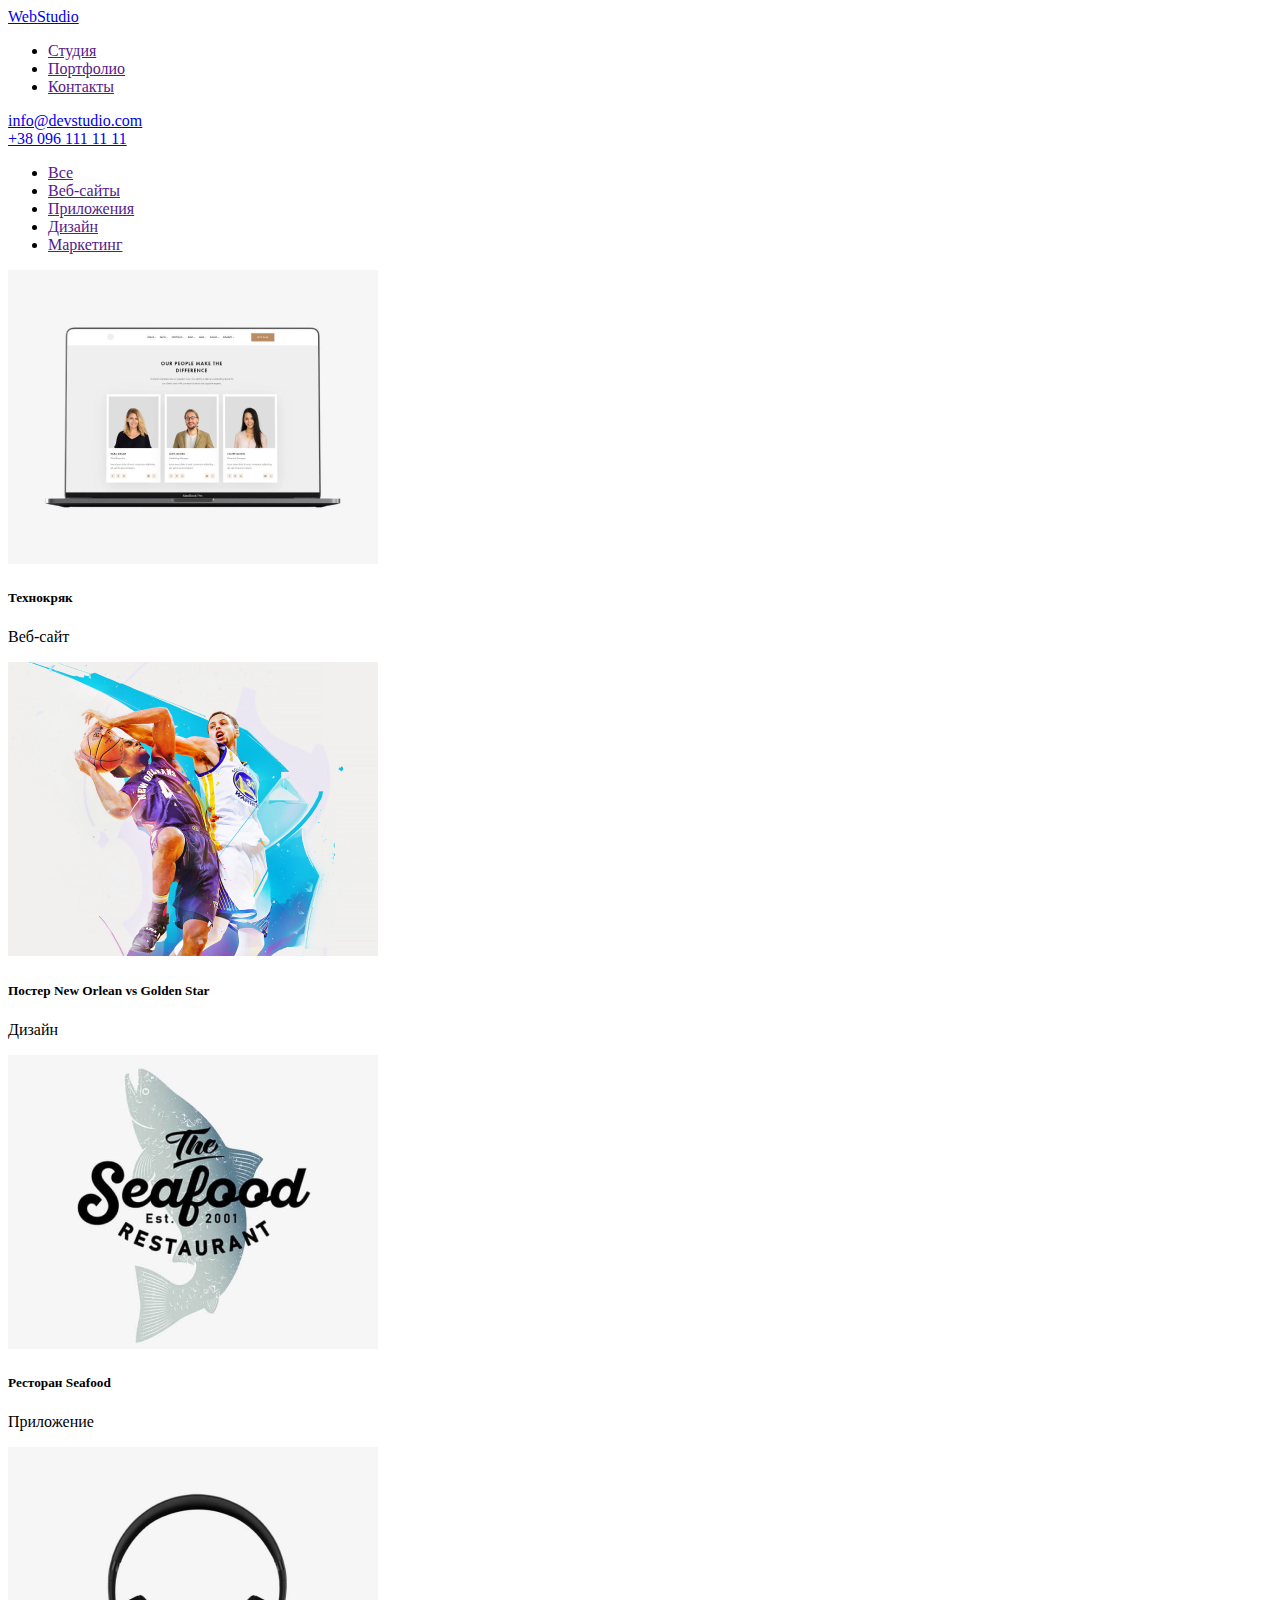
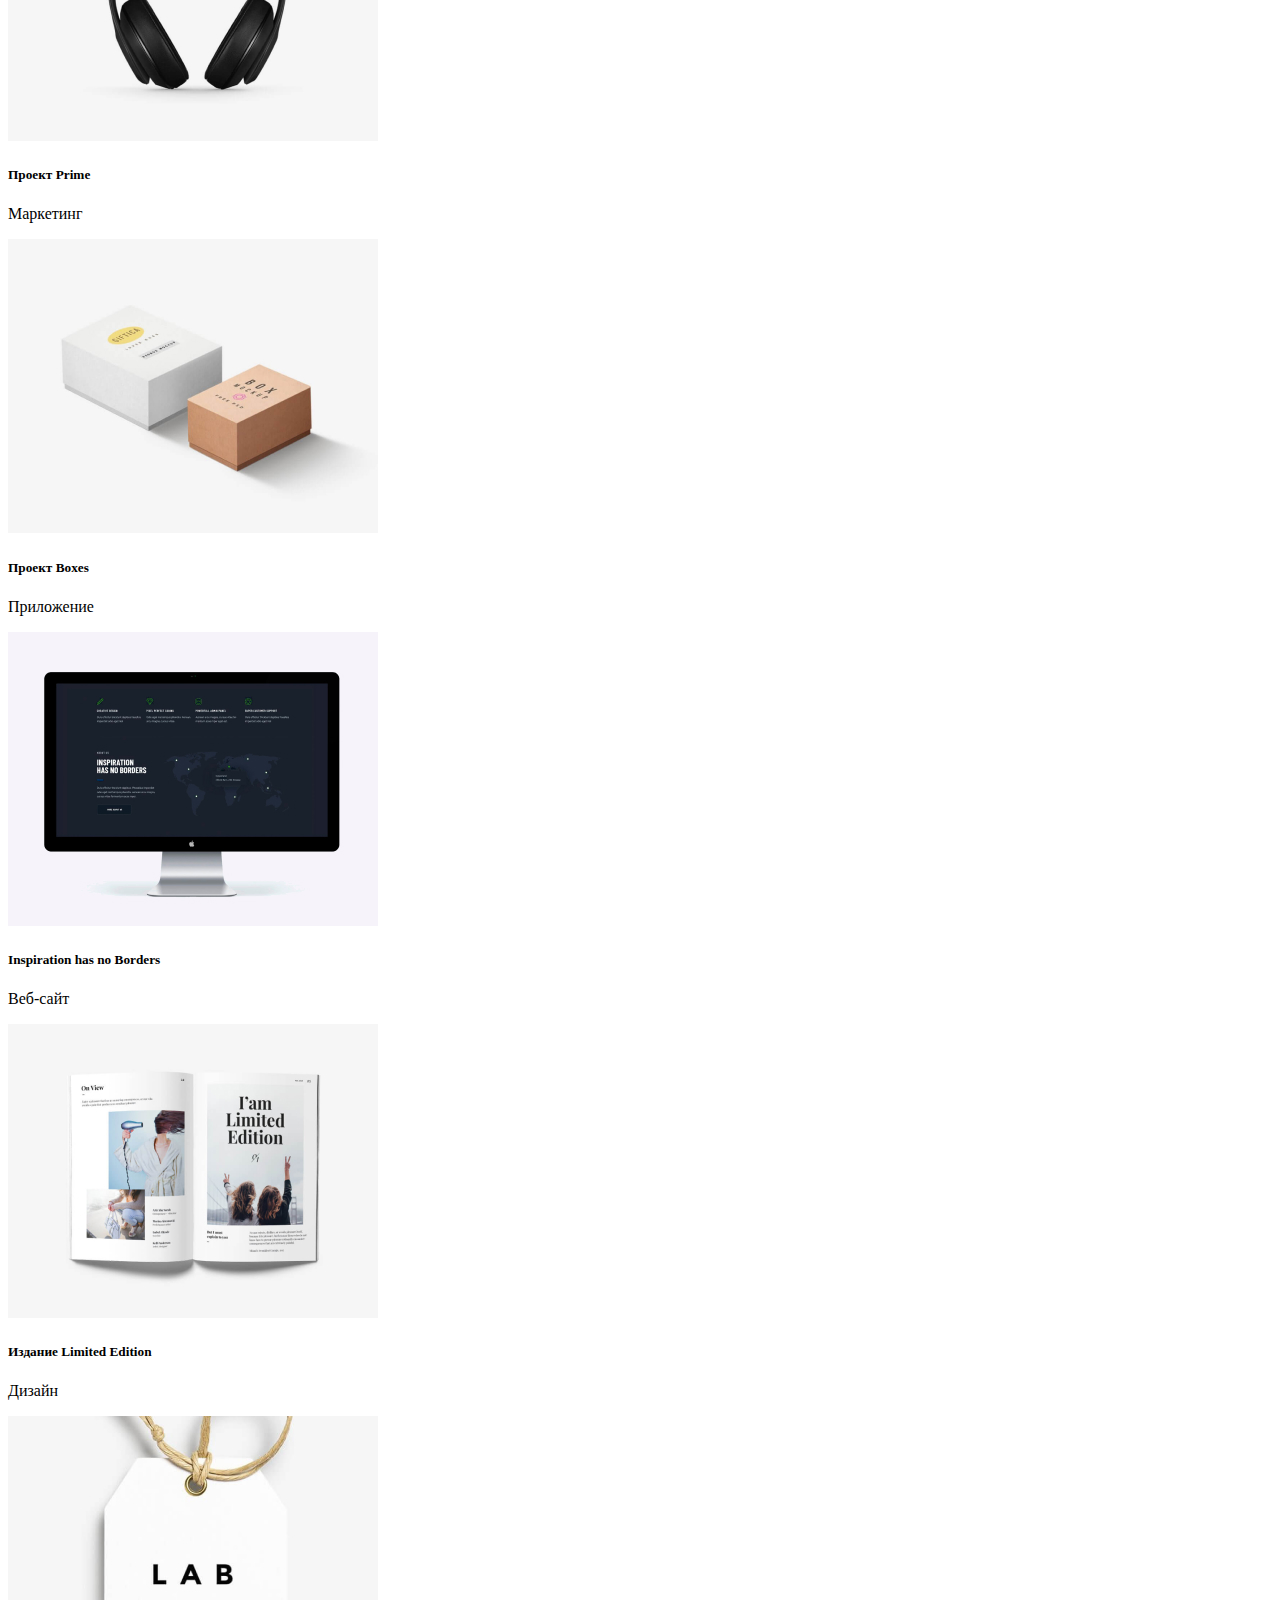
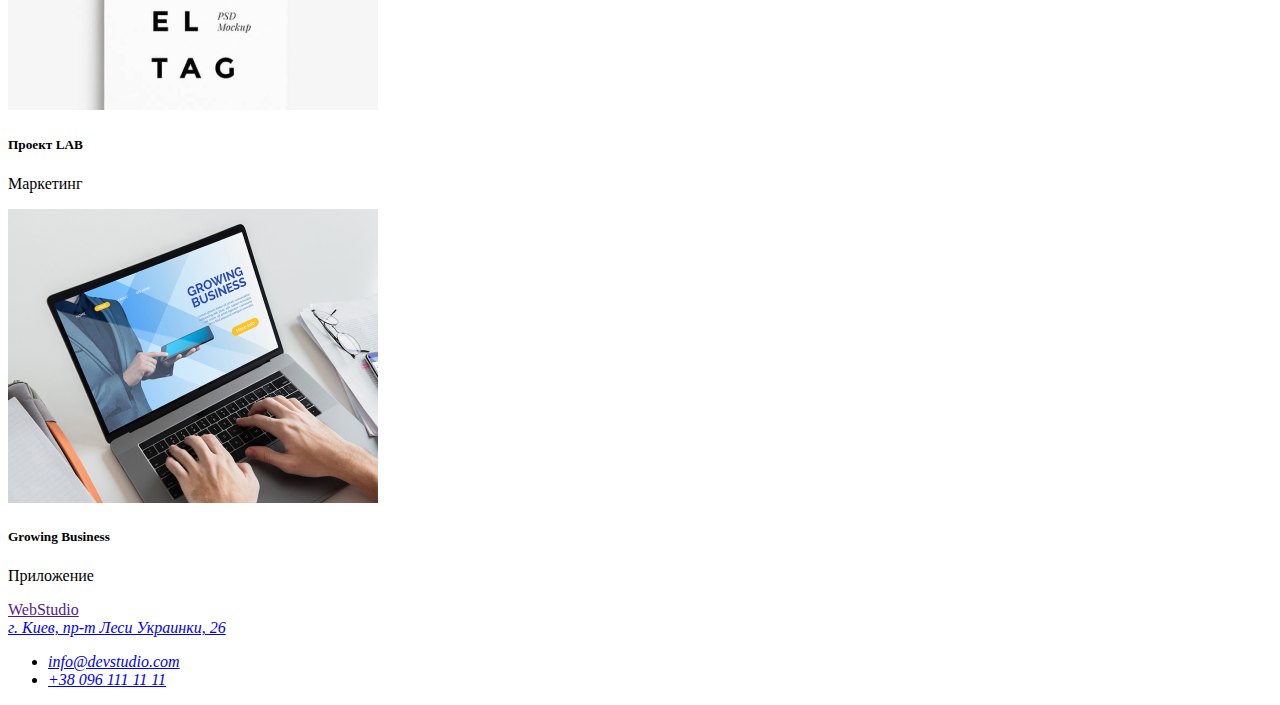
==== portfolio.html @ 35eb5182 "зміни" ====
<!DOCTYPE html>
<html lang="ru">
<head>
    <meta charset="UTF-8">
    <meta http-equiv="X-UA-Compatible" content="IE=edge">
    <meta name="viewport" content="width=device-width, initial-scale=1.0">
    <title>Document</title>
    <link rel="stylesheet" href="./css/style.css"/>
</head>
<body>
    <header>
        <!-- Шапка-->
        <nav>
            <a href="index.html">WebStudio
            </a>
            <ul>
                <li><a href="">Студия</a></li>
                <li><a href="">Портфолио</a></li>
                <li><a href="">Контакты</a></li>
            </ul>
            <div>
                <a href="emailto:info@devstudio.com">info@devstudio.com</a>
            </div>
            <div>
                <a href="tel:+380961111111">+38 096 111 11 11</a>
            </div>
        </nav>
    </header>
   <section>
        <ul>
            <li> <a href="">Все</a></li>
            <li><a href="">Веб-сайты</a></li>
            <li><a href="">Приложения</a></li>
            <li><a href="">Дизайн</a></li>
            <li><a href="">Маркетинг</a></li>
        </ul>
        <img src="./img/tehnokrjar.jpg " alt="tehnokrjar">
        <h5>Технокряк</h5>
        <p>Веб-сайт</p>
        <img src="/img/posternew.jpg" alt="posternew">
        <h5>Постер New Orlean vs Golden Star</h5>
        <p>Дизайн</p>
        <img src="/img/restaurantseafood.jpg" alt="restaurantseafood">
        <h5>Ресторан Seafood</h5>
        <p>Приложение</p>
        <img src="/img/proektprime.jpg" alt="proektprime">
        <h5>Проект Prime</h5>
        <p>Маркетинг</p>
        <img src="/img/proektboxes.jpg" alt="proektboxes">
        <h5>Проект Boxes</h5>
        <p>Приложение</p>
        <img src="/img/inspiration.jpg" alt="inspiration">
        <h5>Inspiration has no Borders</h5>
        <p>Веб-сайт</p>
        <img src="/img/limitededition.jpg" alt="limitededition">
        <h5>Издание Limited Edition</h5>
        <p>Дизайн</p>
        <img src="/img/lab.jpg" alt="lab">
        <h5>Проект LAB</h5>
        <p>Маркетинг</p>
        <img src="/img/growingbusiness.jpg" alt="growingbusiness">
        <h5>Growing Business</h5>
        <p>Приложение</p>
    </section>
    <footer>
        <a href="">WebStudio</a>
        <address> 
            <a href ="https://goo.gl/maps/iSGh88m7pJfPSvSG9" target="blank" >г. Киев, пр-т Леси Украинки, 26</a> 
        </address>
        <address>
        <ul>
            <li><a href="emailto:info@devstudio.com">info@devstudio.com</a></li>
            <li><a href="tel:+380961111111">+38 096 111 11 11</a></li>
        </ul>
        </address>
    </footer>
</body>
</html>
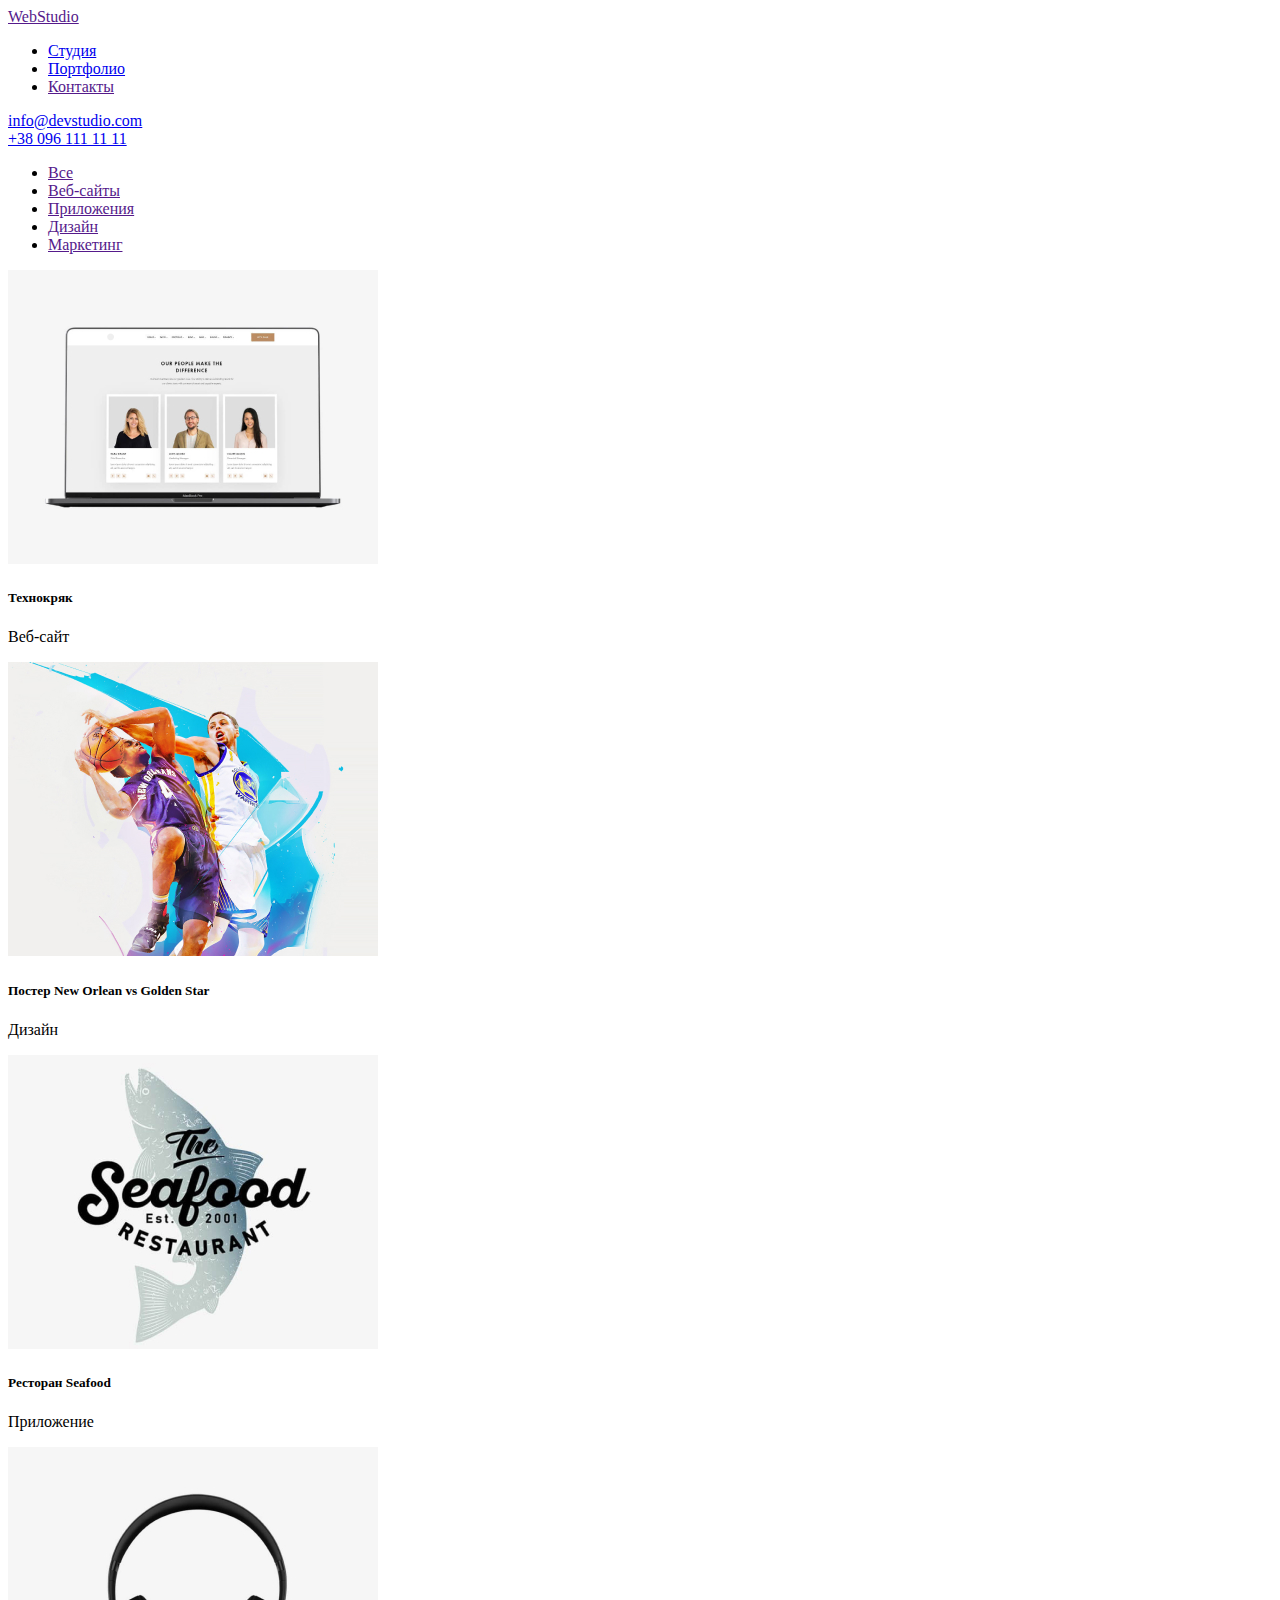
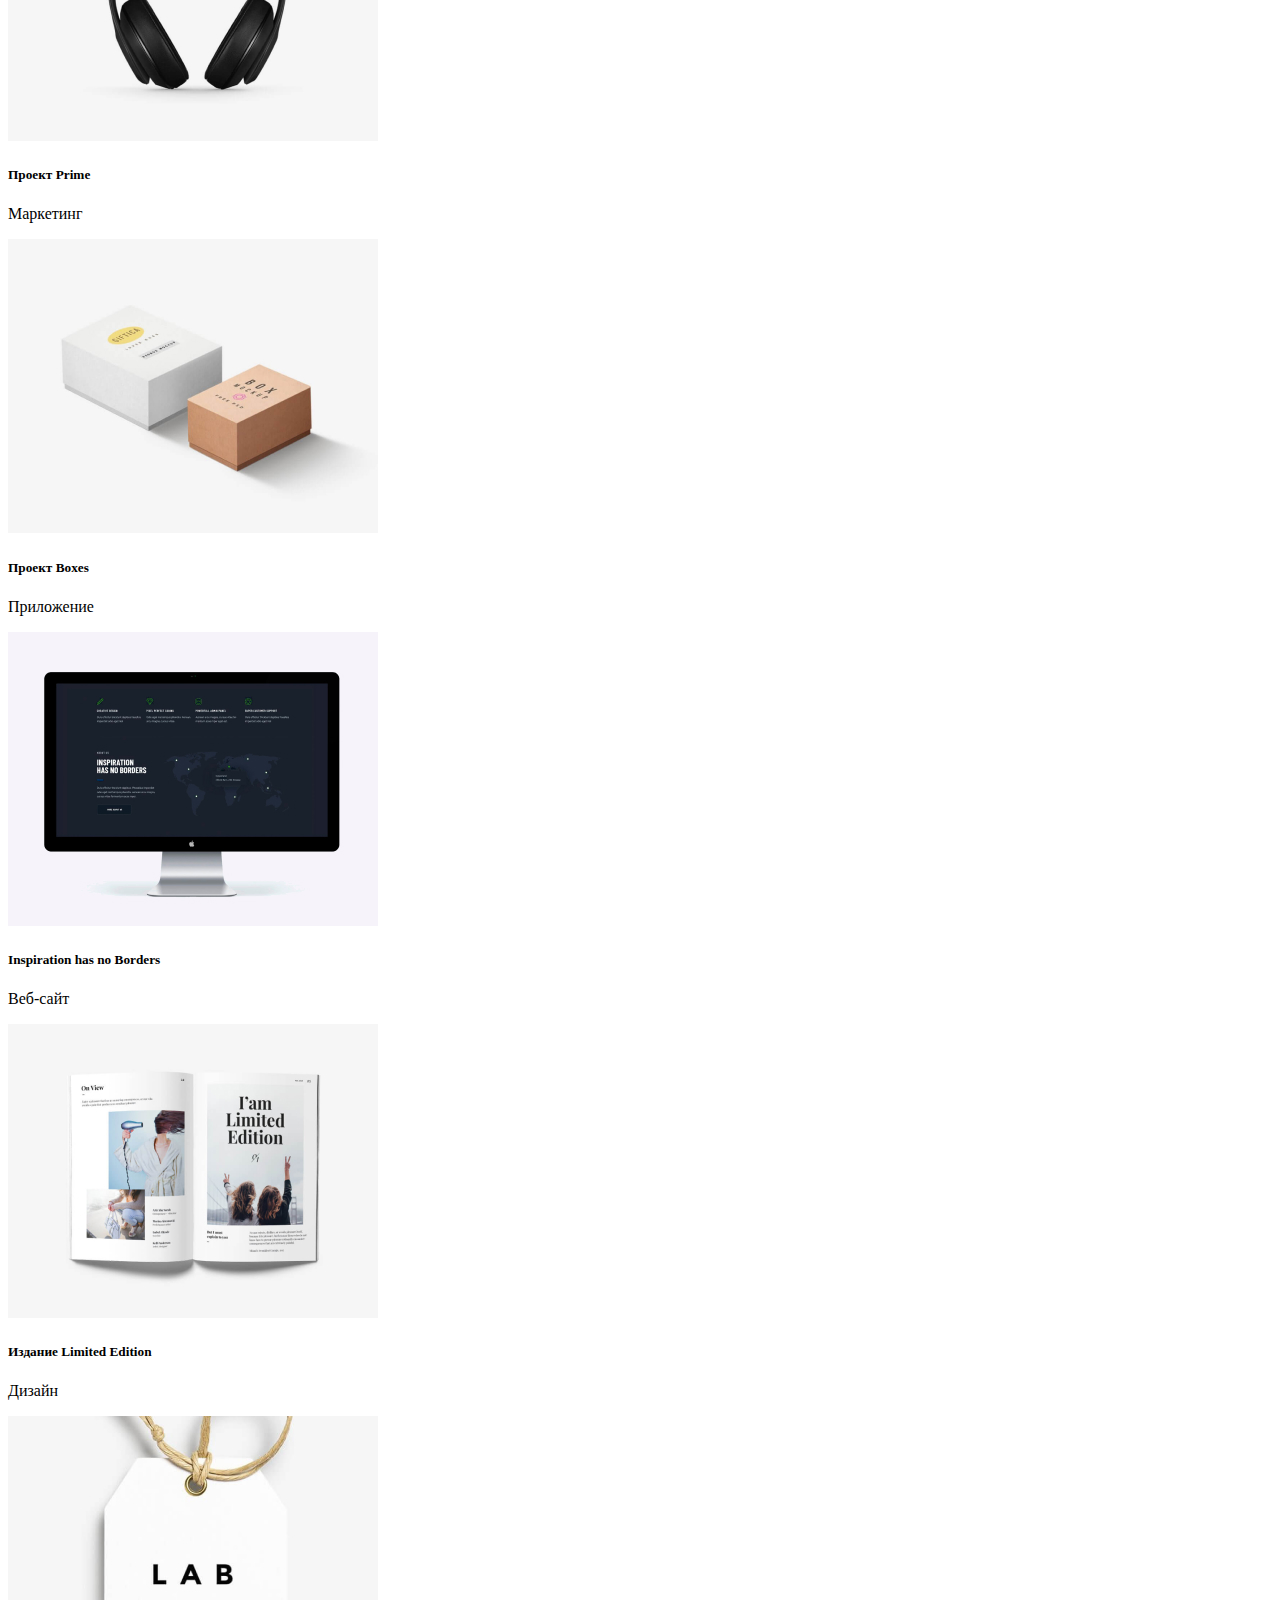
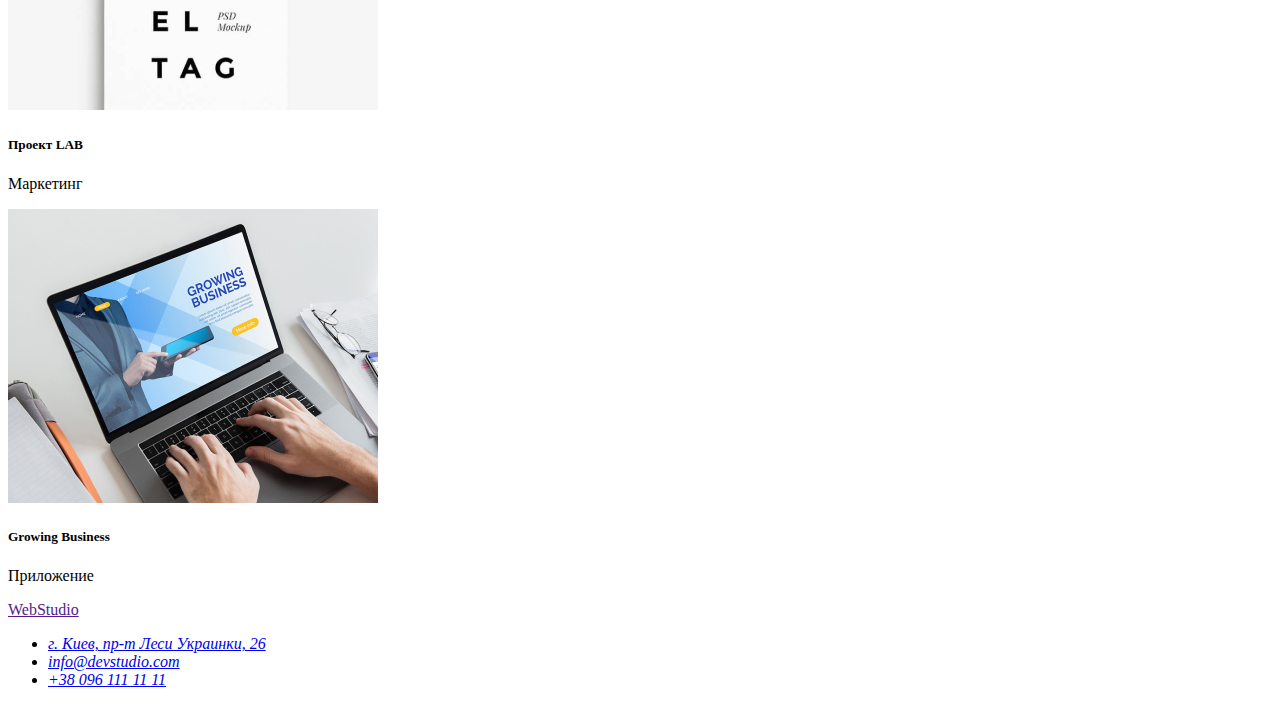
==== commit 87c61ce3: "changes" ====
--- a/portfolio.html
+++ b/portfolio.html
@@ -11,22 +11,24 @@
     <header>
         <!-- Шапка-->
         <nav>
-            <a href="index.html">WebStudio
+            <a href="">WebStudio
             </a>
             <ul>
-                <li><a href="">Студия</a></li>
-                <li><a href="">Портфолио</a></li>
+                <li><a href="./index.html">Студия</a></li>
+                <li><a href="./portfolio.html">Портфолио</a></li>
                 <li><a href="">Контакты</a></li>
             </ul>
             <div>
-                <a href="emailto:info@devstudio.com">info@devstudio.com</a>
+                <a href="mailto:info@devstudio.com">info@devstudio.com</a>
             </div>
             <div>
                 <a href="tel:+380961111111">+38 096 111 11 11</a>
             </div>
         </nav>
     </header>
+
    <section>
+       <!--Фільтр-->
         <ul>
             <li> <a href="">Все</a></li>
             <li><a href="">Веб-сайты</a></li>
@@ -34,44 +36,43 @@
             <li><a href="">Дизайн</a></li>
             <li><a href="">Маркетинг</a></li>
         </ul>
-        <img src="./img/tehnokrjar.jpg " alt="tehnokrjar">
+        <!--портфоліо-->
+        <img src="./img/tehnokrjar.jpg " alt="tehnokrjar" width="370">
         <h5>Технокряк</h5>
         <p>Веб-сайт</p>
-        <img src="/img/posternew.jpg" alt="posternew">
+        <img src="./img/posternew.jpg" alt="posternew" width="370">
         <h5>Постер New Orlean vs Golden Star</h5>
         <p>Дизайн</p>
-        <img src="/img/restaurantseafood.jpg" alt="restaurantseafood">
+        <img src="./img/restaurantseafood.jpg" alt="restaurantseafood" width="370">
         <h5>Ресторан Seafood</h5>
         <p>Приложение</p>
-        <img src="/img/proektprime.jpg" alt="proektprime">
+        <img src="./img/proektprime.jpg" alt="proektprime" width="370">
         <h5>Проект Prime</h5>
         <p>Маркетинг</p>
-        <img src="/img/proektboxes.jpg" alt="proektboxes">
+        <img src="./img/proektboxes.jpg" alt="proektboxes" width="370">
         <h5>Проект Boxes</h5>
         <p>Приложение</p>
-        <img src="/img/inspiration.jpg" alt="inspiration">
+        <img src="./img/inspiration.jpg" alt="inspiration" width="370">
         <h5>Inspiration has no Borders</h5>
         <p>Веб-сайт</p>
-        <img src="/img/limitededition.jpg" alt="limitededition">
+        <img src="./img/limitededition.jpg" alt="limitededition" width="370">
         <h5>Издание Limited Edition</h5>
         <p>Дизайн</p>
-        <img src="/img/lab.jpg" alt="lab">
+        <img src="./img/lab.jpg" alt="lab" width="370">
         <h5>Проект LAB</h5>
         <p>Маркетинг</p>
-        <img src="/img/growingbusiness.jpg" alt="growingbusiness">
+        <img src="./img/growingbusiness.jpg" alt="growingbusiness" width="370">
         <h5>Growing Business</h5>
         <p>Приложение</p>
     </section>
     <footer>
         <a href="">WebStudio</a>
-        <address> 
-            <a href ="https://goo.gl/maps/iSGh88m7pJfPSvSG9" target="blank" >г. Киев, пр-т Леси Украинки, 26</a> 
-        </address>
         <address>
-        <ul>
-            <li><a href="emailto:info@devstudio.com">info@devstudio.com</a></li>
-            <li><a href="tel:+380961111111">+38 096 111 11 11</a></li>
-        </ul>
+            <ul>
+                <li> <a href="https://goo.gl/maps/f1McvQRz6KP4o4kd8" target="blank" rel="noopener noreferrer"> г. Киев, пр-т Леси Украинки, 26</a></li>
+                <li><a href="mailto:info@devstudio.com ">info@devstudio.com</a></li>
+                <li><a href="tel:+380961111111" >+38 096 111 11 11</a></li>
+            </ul>
         </address>
     </footer>
 </body>
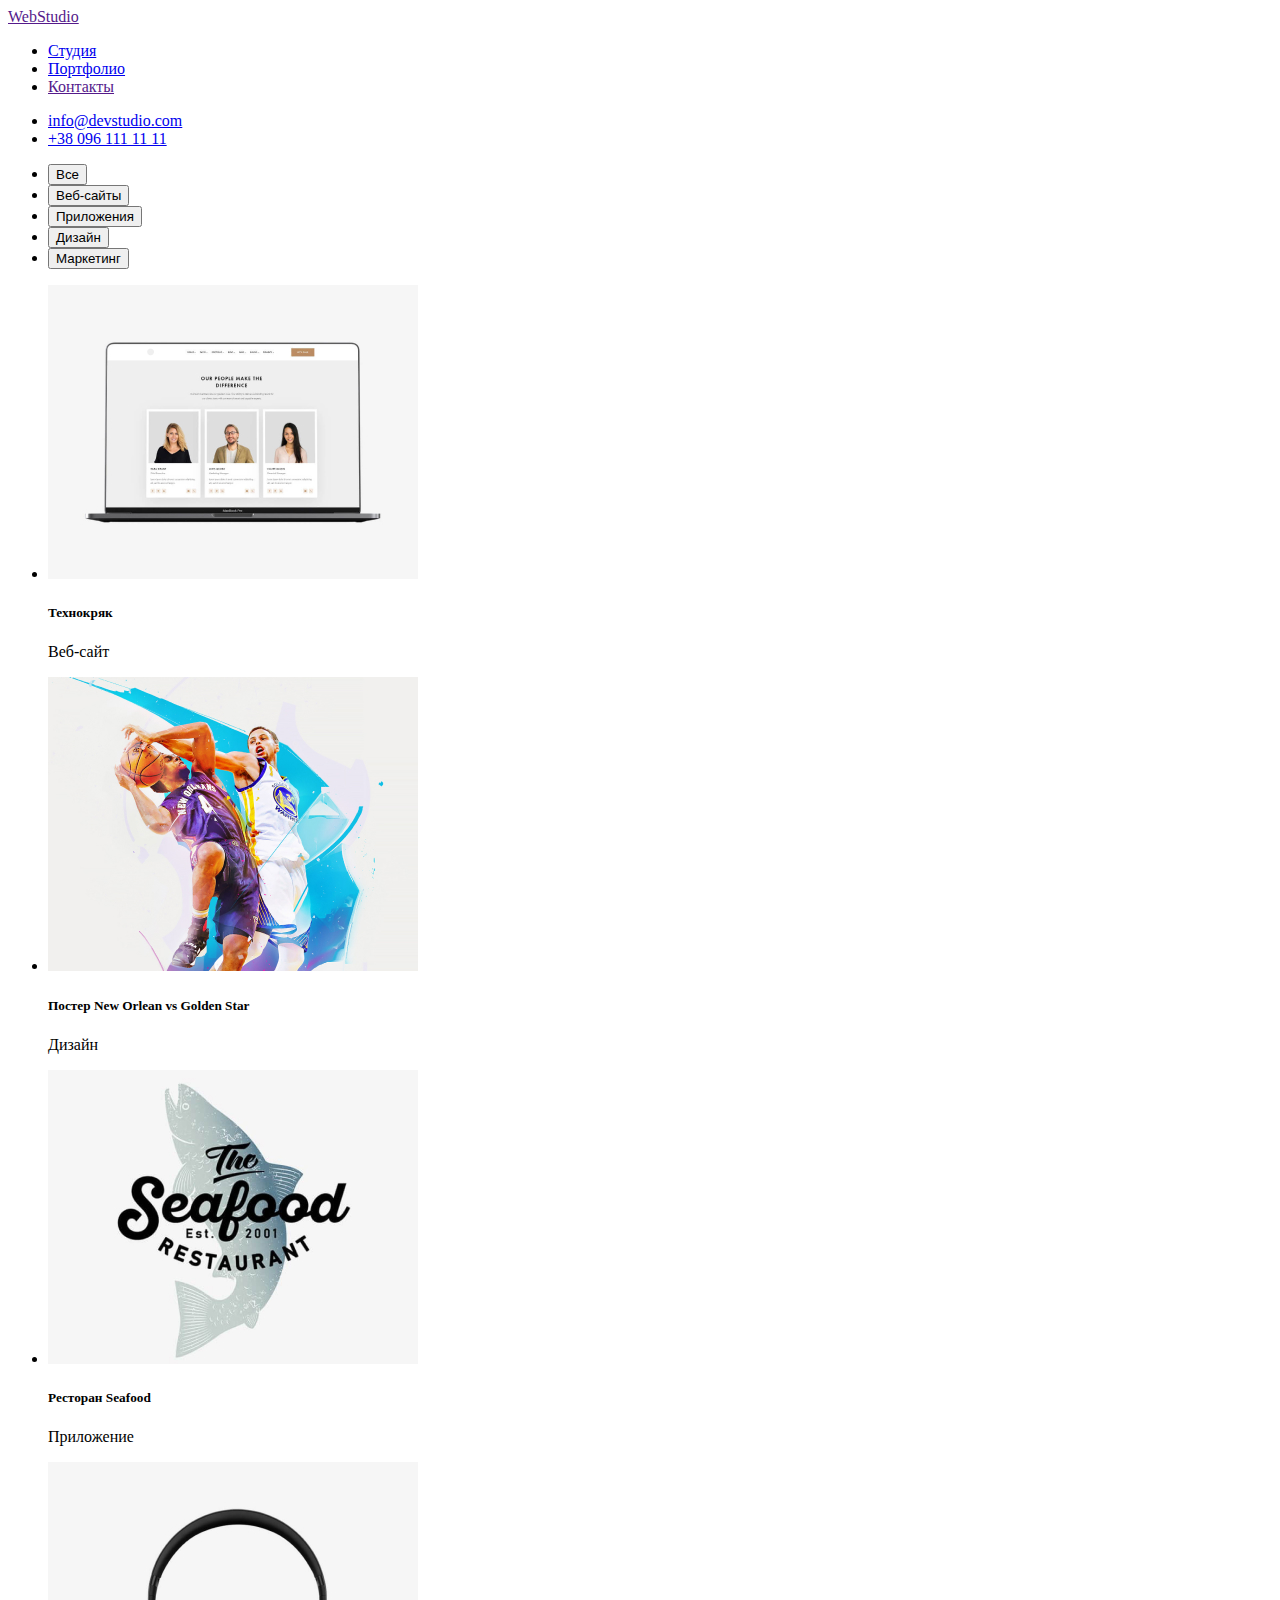
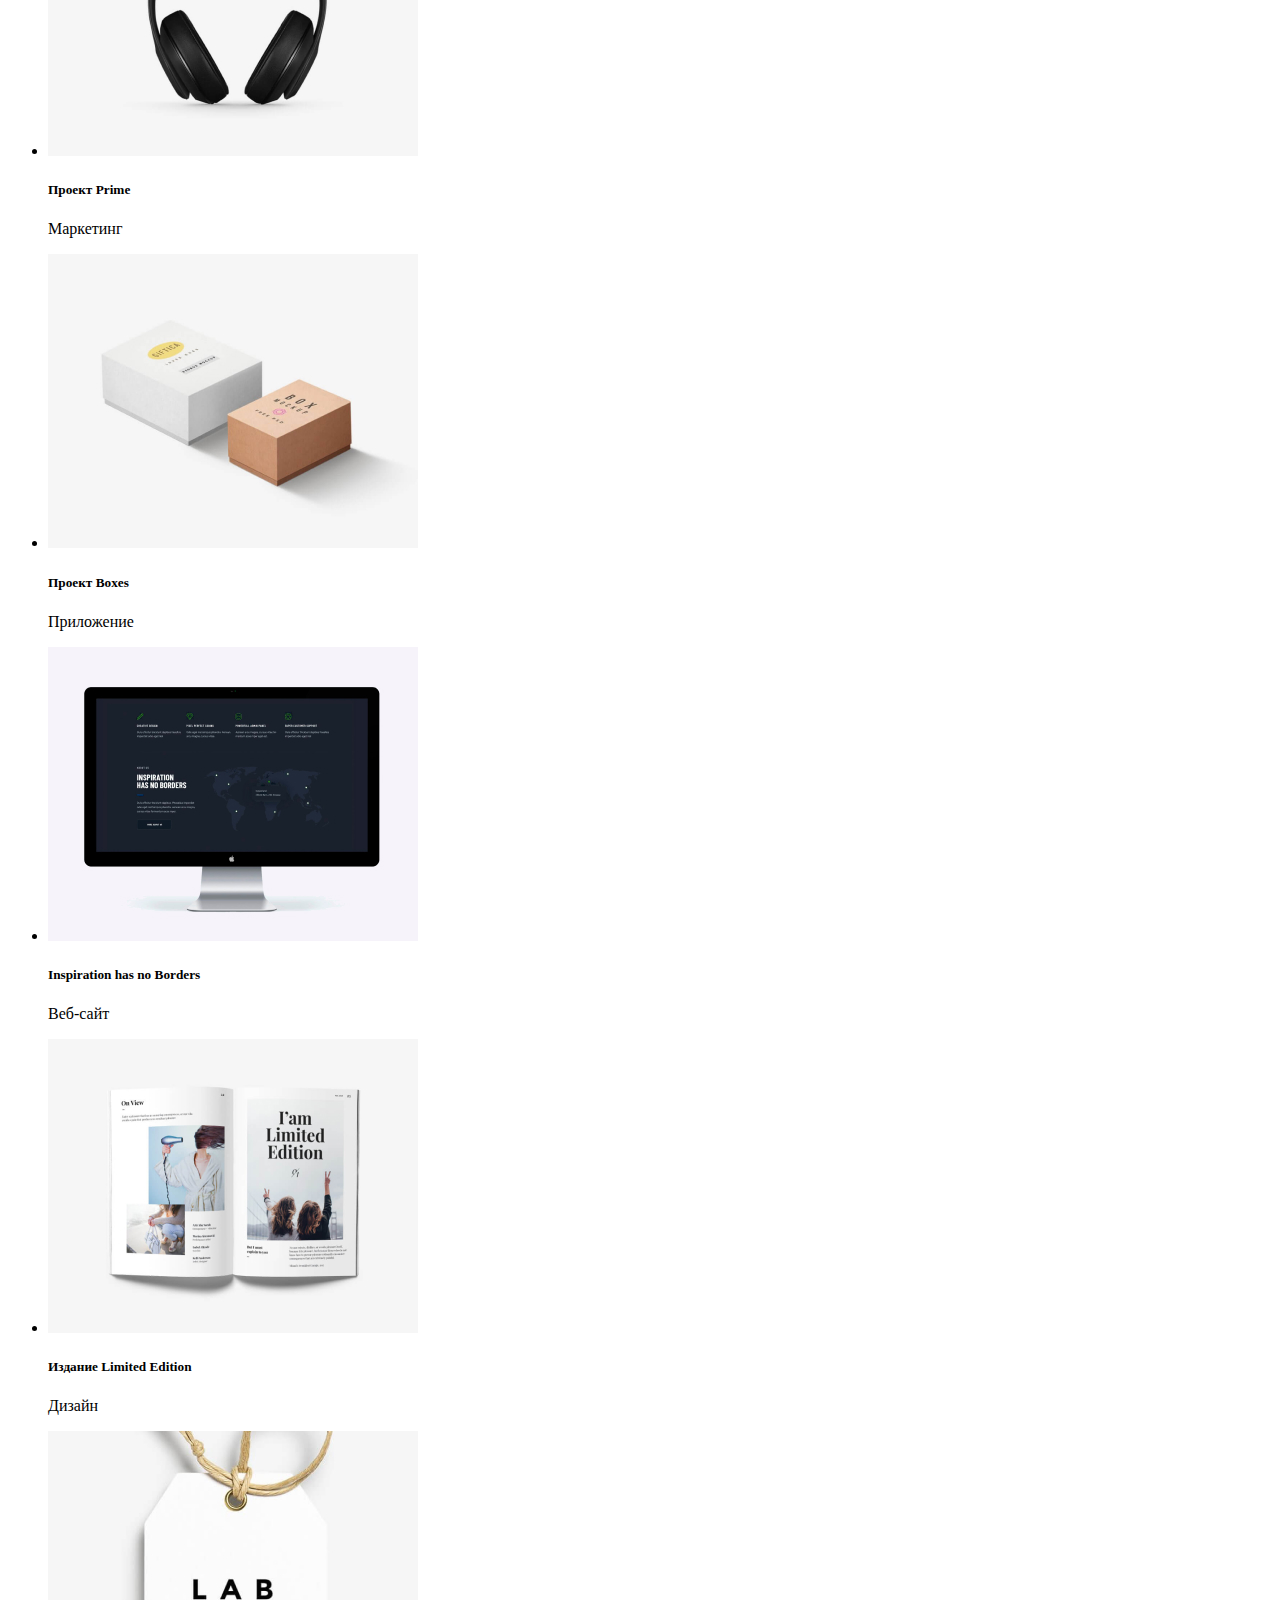
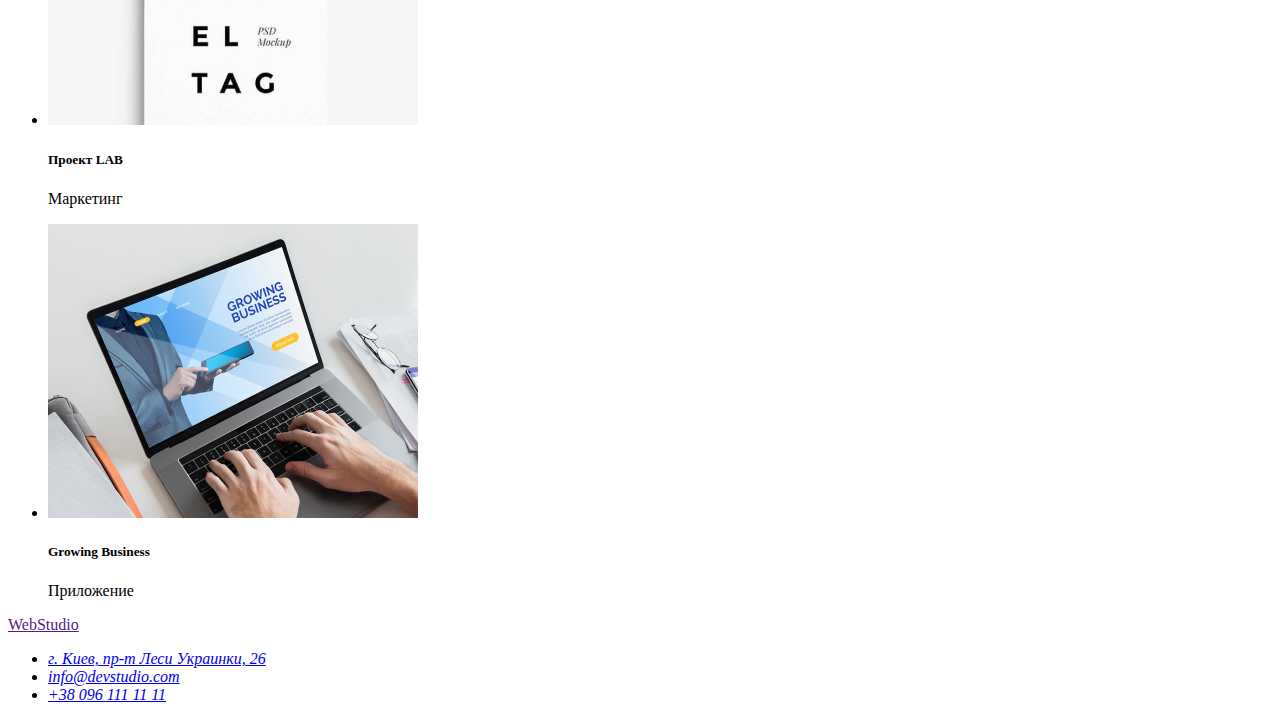
==== commit 7d4c317e: "comit" ====
--- a/portfolio.html
+++ b/portfolio.html
@@ -5,66 +5,88 @@
     <meta http-equiv="X-UA-Compatible" content="IE=edge">
     <meta name="viewport" content="width=device-width, initial-scale=1.0">
     <title>Document</title>
-    <link rel="stylesheet" href="./css/style.css"/>
+    <link rel="preconnect" href="https://fonts.googleapis.com">
+<link rel="preconnect" href="https://fonts.gstatic.com" crossorigin>
+<link href="https://fonts.googleapis.com/css2?family=Raleway:wght@700&family=Roboto:wght@400;500;700;900&display=swap" rel="stylesheet"> 
+    <link rel="stylesheet" href="./css/styles.css"/>
 </head>
 <body>
-    <header>
-        <!-- Шапка-->
-        <nav>
-            <a href="">WebStudio
-            </a>
-            <ul>
-                <li><a href="./index.html">Студия</a></li>
-                <li><a href="./portfolio.html">Портфолио</a></li>
+    <header class="page-header">
+        <nav >
+            <a class="logo" href="">WebStudio</a>
+            <ul class="site-nav">
+                <li><a class="menu-nav" href="./index.html">Студия</a></li>
+                <li><a class="menu-nav" href="./portfolio.html">Портфолио</a></li>
                 <li><a href="">Контакты</a></li>
             </ul>
-            <div>
-                <a href="mailto:info@devstudio.com">info@devstudio.com</a>
-            </div>
-            <div>
-                <a href="tel:+380961111111">+38 096 111 11 11</a>
-            </div>
         </nav>
+        <ul class="auth-nav">
+            <li><a href="mailto:info@devstudio.com ">info@devstudio.com</a></li>
+            <li><a href="tel:+380961111111" >+38 096 111 11 11</a></li>
+        </ul>
     </header>
-
-   <section>
-       <!--Фільтр-->
+<main>
+  
+    <!--Фільтр-->
         <ul>
-            <li> <a href="">Все</a></li>
-            <li><a href="">Веб-сайты</a></li>
-            <li><a href="">Приложения</a></li>
-            <li><a href="">Дизайн</a></li>
-            <li><a href="">Маркетинг</a></li>
+            <li><button type="button">Все</button></li>
+            <li><button type="button">Веб-сайты</button></li>
+            <li><button type="button">Приложения</button></li>
+            <li><button type="button">Дизайн</button></li>
+            <li><button type="button">Маркетинг</button></li>
         </ul>
-        <!--портфоліо-->
+        
+    <!--поекти портфоліо-->
+    <section>
+    <ul>
+    <li>
         <img src="./img/tehnokrjar.jpg " alt="tehnokrjar" width="370">
         <h5>Технокряк</h5>
         <p>Веб-сайт</p>
+    </li>
+    <li>
         <img src="./img/posternew.jpg" alt="posternew" width="370">
         <h5>Постер New Orlean vs Golden Star</h5>
         <p>Дизайн</p>
+    </li>
+    <li>    
         <img src="./img/restaurantseafood.jpg" alt="restaurantseafood" width="370">
         <h5>Ресторан Seafood</h5>
         <p>Приложение</p>
+    </li>
+    <li>
         <img src="./img/proektprime.jpg" alt="proektprime" width="370">
         <h5>Проект Prime</h5>
         <p>Маркетинг</p>
+    </li>
+    <li>
         <img src="./img/proektboxes.jpg" alt="proektboxes" width="370">
         <h5>Проект Boxes</h5>
         <p>Приложение</p>
+    </li>
+    <li>
         <img src="./img/inspiration.jpg" alt="inspiration" width="370">
         <h5>Inspiration has no Borders</h5>
         <p>Веб-сайт</p>
+    </li>
+    <li>
         <img src="./img/limitededition.jpg" alt="limitededition" width="370">
         <h5>Издание Limited Edition</h5>
         <p>Дизайн</p>
+    </li> 
+    <li>  
         <img src="./img/lab.jpg" alt="lab" width="370">
         <h5>Проект LAB</h5>
         <p>Маркетинг</p>
+    </li>   
+    <li> 
         <img src="./img/growingbusiness.jpg" alt="growingbusiness" width="370">
         <h5>Growing Business</h5>
         <p>Приложение</p>
+    </li>    
+    </ul>    
     </section>
+</main>
     <footer>
         <a href="">WebStudio</a>
         <address>
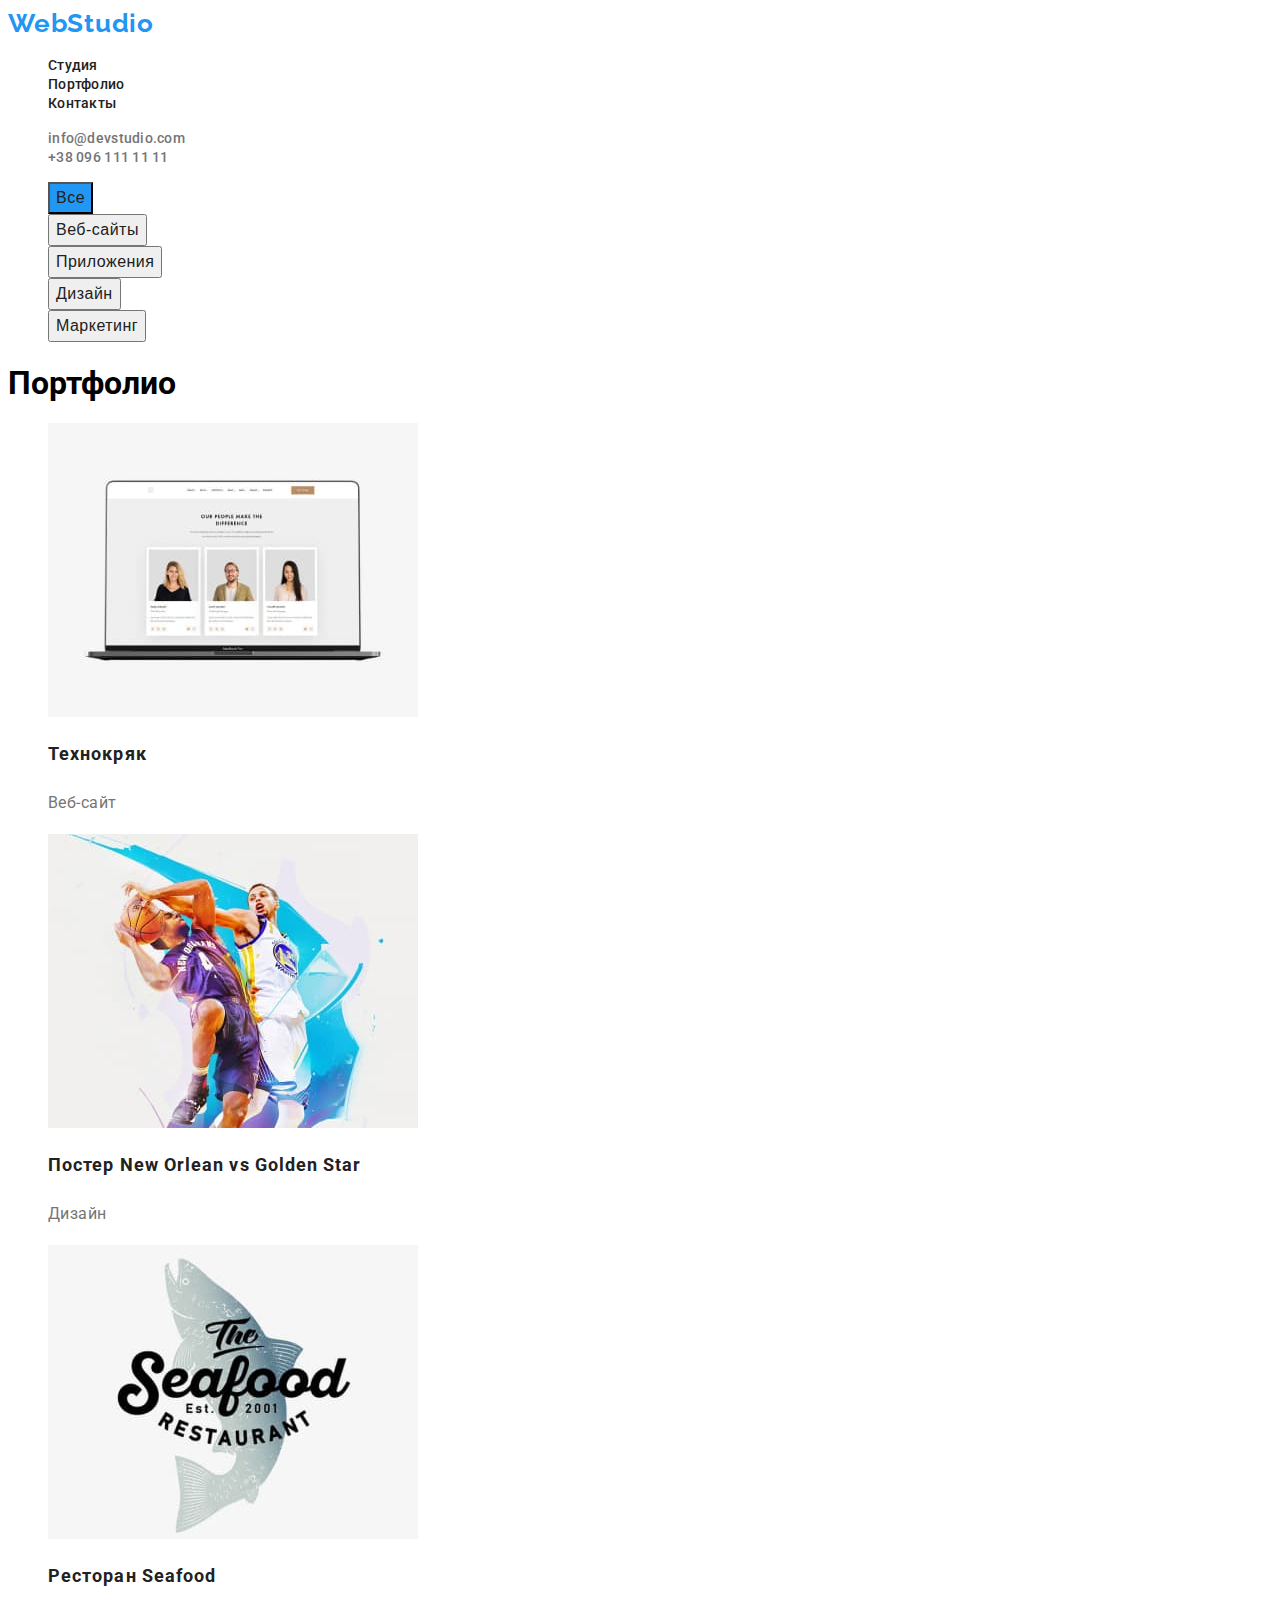
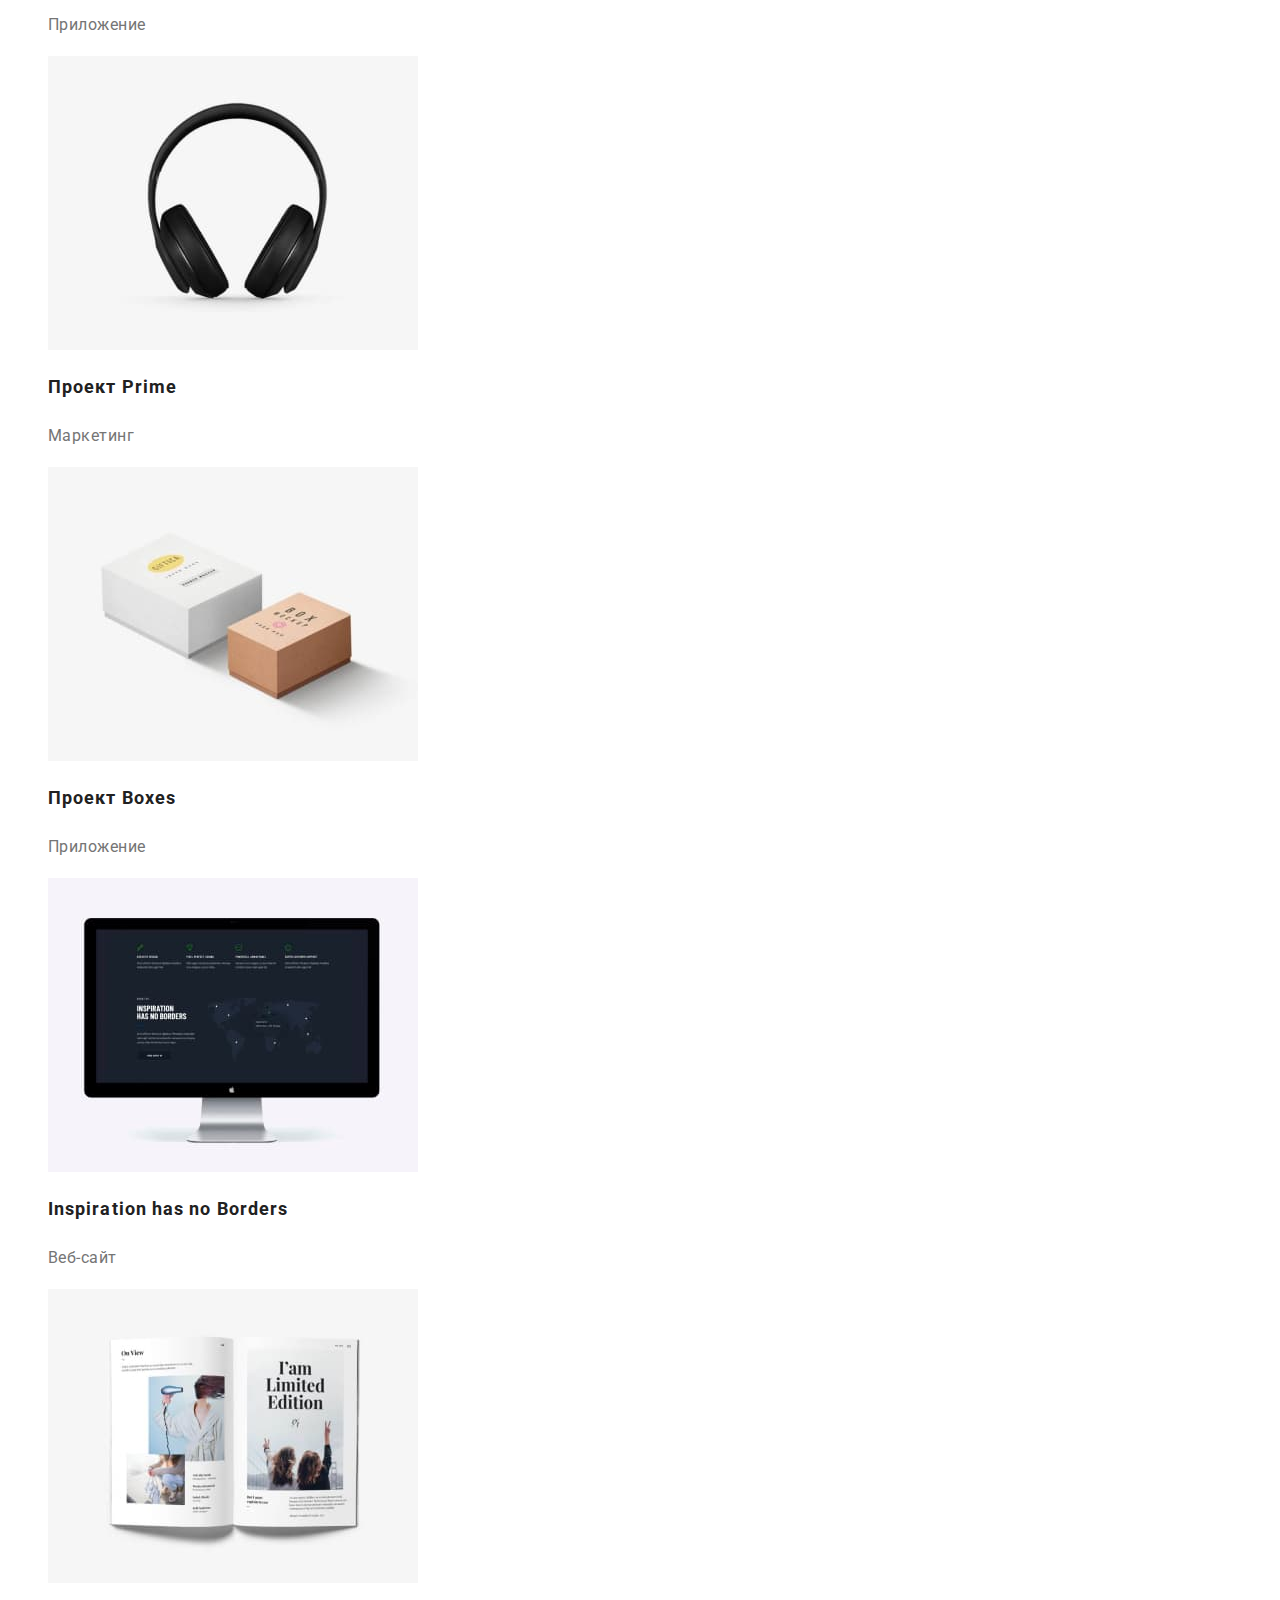
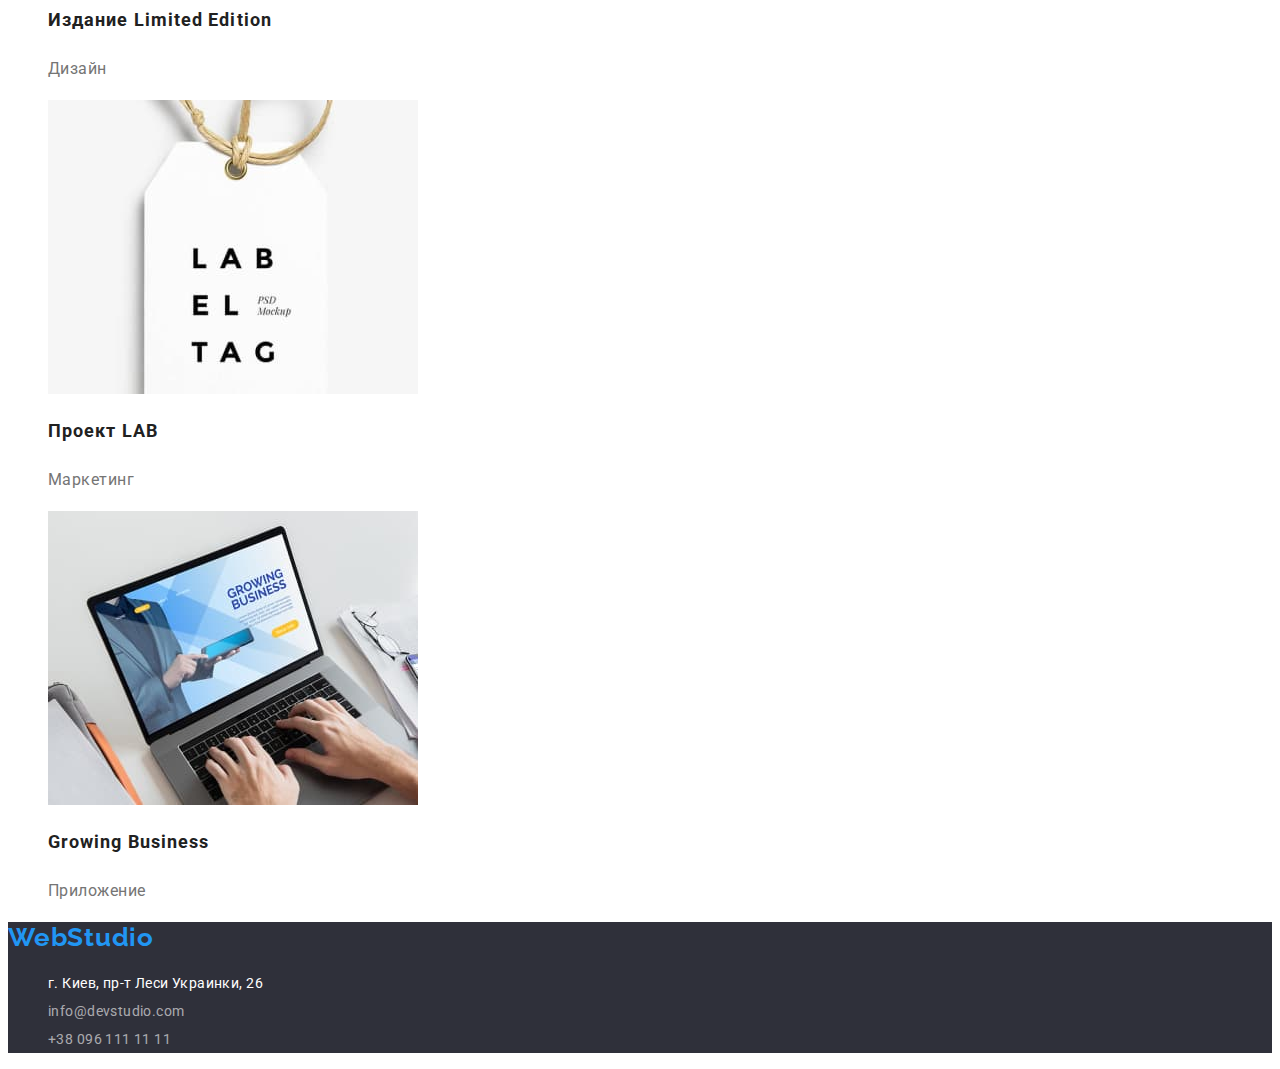
==== commit 14efaa43: "css" ====
--- a/portfolio.html
+++ b/portfolio.html
@@ -6,96 +6,104 @@
     <meta name="viewport" content="width=device-width, initial-scale=1.0">
     <title>Document</title>
     <link rel="preconnect" href="https://fonts.googleapis.com">
-<link rel="preconnect" href="https://fonts.gstatic.com" crossorigin>
-<link href="https://fonts.googleapis.com/css2?family=Raleway:wght@700&family=Roboto:wght@400;500;700;900&display=swap" rel="stylesheet"> 
+    <link rel="preconnect" href="https://fonts.gstatic.com" crossorigin>
+    <link href="https://fonts.googleapis.com/css2?family=Raleway:wght@700&family=Roboto:wght@400;500;700;900&display=swap" rel="stylesheet"> 
     <link rel="stylesheet" href="./css/styles.css"/>
 </head>
 <body>
-    <header class="page-header">
-        <nav >
-            <a class="logo" href="">WebStudio</a>
-            <ul class="site-nav">
-                <li><a class="menu-nav" href="./index.html">Студия</a></li>
-                <li><a class="menu-nav" href="./portfolio.html">Портфолио</a></li>
-                <li><a href="">Контакты</a></li>
-            </ul>
+    <header class="header">
+        <nav class="header-navigation">
+            <a class="header-logo" href="">WebStudio</a>
+                <ul class="header-list list">
+                    <li class="header-item">
+                        <a href="./index.html" class="header-link link">Студия</a></li>
+                    <li class="header-item">
+                        <a href="./portfolio.html" class="header-link link">Портфолио</a></li>
+                    <li class="header-item">
+                        <a href="" class="header-link link">Контакты</a></li>
+                </ul>
         </nav>
-        <ul class="auth-nav">
-            <li><a href="mailto:info@devstudio.com ">info@devstudio.com</a></li>
-            <li><a href="tel:+380961111111" >+38 096 111 11 11</a></li>
-        </ul>
+                <ul class="header-contact list">
+                    <li><a class="header-mail link " href="mailto:info@devstudio.com ">info@devstudio.com</a></li>
+                    <li><a class="header-tel link " href="tel:+380961111111" >+38 096 111 11 11</a></li>
+                </ul>
     </header>
 <main>
-  
+    <section class="portfolio">
     <!--Фільтр-->
-        <ul>
-            <li><button type="button">Все</button></li>
-            <li><button type="button">Веб-сайты</button></li>
-            <li><button type="button">Приложения</button></li>
-            <li><button type="button">Дизайн</button></li>
-            <li><button type="button">Маркетинг</button></li>
+        <ul class="portfolio-filter-list list">
+            <li class="portfolio-filter-item"><button class="portfolio-btn btn" type="button">Все</button></li>
+            <li class="portfolio-filter-item"><button class="portfolio-btn" type="button">Веб-сайты</button></li>
+            <li class="portfolio-filter-item"><button class="portfolio-btn" type="button">Приложения</button></li>
+            <li class="portfolio-filter-item"><button class="portfolio-btn" type="button">Дизайн</button></li>
+            <li class="portfolio-filter-item"><button class="portfolio-btn" type="button">Маркетинг</button></li>
         </ul>
-        
     <!--поекти портфоліо-->
-    <section>
-    <ul>
-    <li>
+        <h1 class="portfolio-title-first">Портфолио</h1>
+    <ul class="portfolio-list list">
+    <li class="portfolio-item">
         <img src="./img/tehnokrjar.jpg " alt="tehnokrjar" width="370">
-        <h5>Технокряк</h5>
-        <p>Веб-сайт</p>
+        <h2 class="portfolio-title">Технокряк</h2>
+        <p class="portfolio-text">Веб-сайт</p>
     </li>
-    <li>
+    <li class="portfolio-item">
         <img src="./img/posternew.jpg" alt="posternew" width="370">
-        <h5>Постер New Orlean vs Golden Star</h5>
-        <p>Дизайн</p>
+        <h2 class="portfolio-title">Постер New Orlean vs Golden Star</h2>
+        <p class="portfolio-text">Дизайн</p>
     </li>
-    <li>    
+    <li class="portfolio-item">    
         <img src="./img/restaurantseafood.jpg" alt="restaurantseafood" width="370">
-        <h5>Ресторан Seafood</h5>
-        <p>Приложение</p>
+        <h2 class="portfolio-title">Ресторан Seafood</h2>
+        <p class="portfolio-text">Приложение</p>
     </li>
-    <li>
+    <li class="portfolio-item">
         <img src="./img/proektprime.jpg" alt="proektprime" width="370">
-        <h5>Проект Prime</h5>
-        <p>Маркетинг</p>
+        <h2 class="portfolio-title">Проект Prime</h2>
+        <p class="portfolio-text">Маркетинг</p>
     </li>
-    <li>
+    <li class="portfolio-item">
         <img src="./img/proektboxes.jpg" alt="proektboxes" width="370">
-        <h5>Проект Boxes</h5>
-        <p>Приложение</p>
+        <h2 class="portfolio-title">Проект Boxes</h2>
+        <p class="portfolio-text">Приложение</p>
     </li>
-    <li>
+    <li class="portfolio-item">
         <img src="./img/inspiration.jpg" alt="inspiration" width="370">
-        <h5>Inspiration has no Borders</h5>
-        <p>Веб-сайт</p>
+        <h2 class="portfolio-title">Inspiration has no Borders</h2>
+        <p class="portfolio-text">Веб-сайт</p>
     </li>
-    <li>
+    <li class="portfolio-item">
         <img src="./img/limitededition.jpg" alt="limitededition" width="370">
-        <h5>Издание Limited Edition</h5>
-        <p>Дизайн</p>
+        <h2 class="portfolio-title">Издание Limited Edition</h2>
+        <p class="portfolio-text">Дизайн</p>
     </li> 
-    <li>  
+    <li class="portfolio-item">  
         <img src="./img/lab.jpg" alt="lab" width="370">
-        <h5>Проект LAB</h5>
-        <p>Маркетинг</p>
+        <h2 class="portfolio-title">Проект LAB</h2>
+        <p class="portfolio-text">Маркетинг</p>
     </li>   
-    <li> 
+    <li class="portfolio-item"> 
         <img src="./img/growingbusiness.jpg" alt="growingbusiness" width="370">
-        <h5>Growing Business</h5>
-        <p>Приложение</p>
+        <h2 class="portfolio-title">Growing Business</h2>
+        <p class="portfolio-text">Приложение</p>
     </li>    
     </ul>    
     </section>
 </main>
-    <footer>
-        <a href="">WebStudio</a>
+<footer class="footer">
+    <a class="footer-logo" href="">WebStudio</a>
         <address>
-            <ul>
-                <li> <a href="https://goo.gl/maps/f1McvQRz6KP4o4kd8" target="blank" rel="noopener noreferrer"> г. Киев, пр-т Леси Украинки, 26</a></li>
-                <li><a href="mailto:info@devstudio.com ">info@devstudio.com</a></li>
-                <li><a href="tel:+380961111111" >+38 096 111 11 11</a></li>
+            <ul class="footer-list list">
+                <li class="footer-item">
+                    <a  class="foter-address link" href="https://goo.gl/maps/f1McvQRz6KP4o4kd8" target="blank" rel="noopener noreferrer" > г. Киев, пр-т Леси Украинки, 26</a>
+                </li>
+                <li class="footer-item" >
+                    <a  class="footer-mail link" href="mailto:info@devstudio.com " >info@devstudio.com</a>
+                </li>
+                <li class="footer-item" >
+                    <a class="foter-tel link" href="tel:+380961111111"  >+38 096 111 11 11</a>
+                </li>
             </ul>
         </address>
-    </footer>
+</footer>
 </body>
 </html>--- a/css/styles.css
+++ b/css/styles.css
@@ -0,0 +1,194 @@
+/*Color*/
+title-color{
+    color: #212121;
+}
+primary-color{
+   color: #757575
+}
+accent-color
+{color:#2196F3
+}
+ hero-color {
+     color: #FFFFFF;
+ }
+:root {
+    --primary-text-color: #757575;
+    --accent-color: #2196F3;
+    --hero-color: #FFFFFF;
+    --title-text-color: #212121;
+    --background-color:#2F303A;
+    --background-team-color:#F5F4FA;
+}
+
+
+body {
+    font-family: Roboto,sans-serif;
+    font-style: normal;
+}
+.link{
+    text-decoration: none;
+}
+.list{
+    list-style: none;
+}
+.header-mail {
+    font-weight: 500;
+    font-size: 14px;
+    font-style: normal;
+    line-height: 1.14;
+    letter-spacing: 0.02em;
+    color: var(--primary-text-color)
+}
+.header-tel{
+    font-weight: 500;
+    font-size: 14px;
+    font-style: normal;
+    line-height: 1.14;
+    letter-spacing: 0.02em;
+    color: var(--primary-text-color)
+}
+.header{
+    
+}
+/* шапка*/
+.header-logo{
+ font-family: Raleway,sans-serif;
+ color: var(--accent-color);
+ font-weight: 700;
+ font-size: 26px;
+ font-style: normal;
+ line-height: 1.19;
+ letter-spacing: 0.03em;
+ text-decoration: none;
+}
+.header-link{
+font-weight: 500;
+font-size: 14px;
+line-height: 1.14;
+letter-spacing: 0.02em;
+color: #212121;
+}
+
+.header-link:hover,
+.header-link:focus{
+    color: var(--accent-color);
+}
+.header-mail:hover{
+    color: var(--accent-color);
+}
+
+/*герой*/
+.hero{
+    background-color:var(--background-color) ;
+}
+.hero-title{
+    color: var(--hero-color);
+}
+
+.hero-btn{
+    font-family: inherit;
+    font-weight: 700;
+    font-size: 16px;
+    line-height: 1.87;
+    color:var(--hero-color);
+    background-color: var(--accent-color);
+
+}
+ /*особливості*/
+
+ .specifics-title{
+    font-weight: 700;
+    font-size: 14px;
+    line-height: 1.14;
+    letter-spacing: 0.03em;
+    text-transform: uppercase;
+    color: var(--title-text-color);
+ }
+ /*чим займаємось*/
+ .about-title{
+    font-weight: 700;
+    font-size: 36px;
+    line-height: 1.17;
+    letter-spacing: 0.03em;
+    color: var(--title-text-color);
+ }
+
+ /*команда*/
+ .team{
+     background-color: var(--background-team-color);
+ }
+ .team-main-title{
+    font-weight: 700;
+    font-size: 36px;
+    line-height: 1.17;
+    letter-spacing: 0.03em;
+    color: var(--title-text-color);
+ }
+ 
+ /*Підвал*/
+ .footer{
+    background-color: var(--background-color);
+ }
+ .footer-logo{
+    font-family: 'Raleway';
+    font-style: normal;
+    font-weight: 700;
+    font-size: 26px;
+    line-height: 1.19;
+    letter-spacing: 0.03em;
+    color: var(--accent-color);
+    text-decoration: none;
+ }
+ .foter-address{
+    font-weight: 400;
+    font-size: 14px;
+    font-style: normal;
+    line-height: 2.0;
+    letter-spacing: 0.03em;
+    color:var(--hero-color);
+ }
+ .foter-tel{
+    font-weight: 400;
+    font-size: 14px;
+    font-style: normal;
+    line-height: 2.0;
+    letter-spacing: 0.03em;
+    color: rgba(255, 255, 255, 0.6);
+ }
+ .footer-mail{
+    font-weight: 400;
+    font-size: 14px;
+    font-style: normal;
+    line-height: 2.0;
+    letter-spacing: 0.03em;
+    color: rgba(255, 255, 255, 0.6);
+ }
+
+
+ /*Портфоліо*/
+.portfolio-btn{
+    font-weight: 500;
+    font-size: 16px;
+    line-height: 1.63;
+    text-align: center;
+    letter-spacing: 0.03em;
+    color: var(--title-text-color)
+}
+.btn{
+    background-color: var(--accent-color);
+}
+
+.portfolio-title{
+    font-weight: 700;
+    font-size: 18px;
+    line-height: 2.0;
+    letter-spacing: 0.06em;
+    color: var(--title-text-color);
+}
+.portfolio-text{
+    font-weight: 400;
+    font-size: 16px;
+    line-height: 30px;
+    letter-spacing: 0.03em;
+    color: var(--primary-text-color);
+}